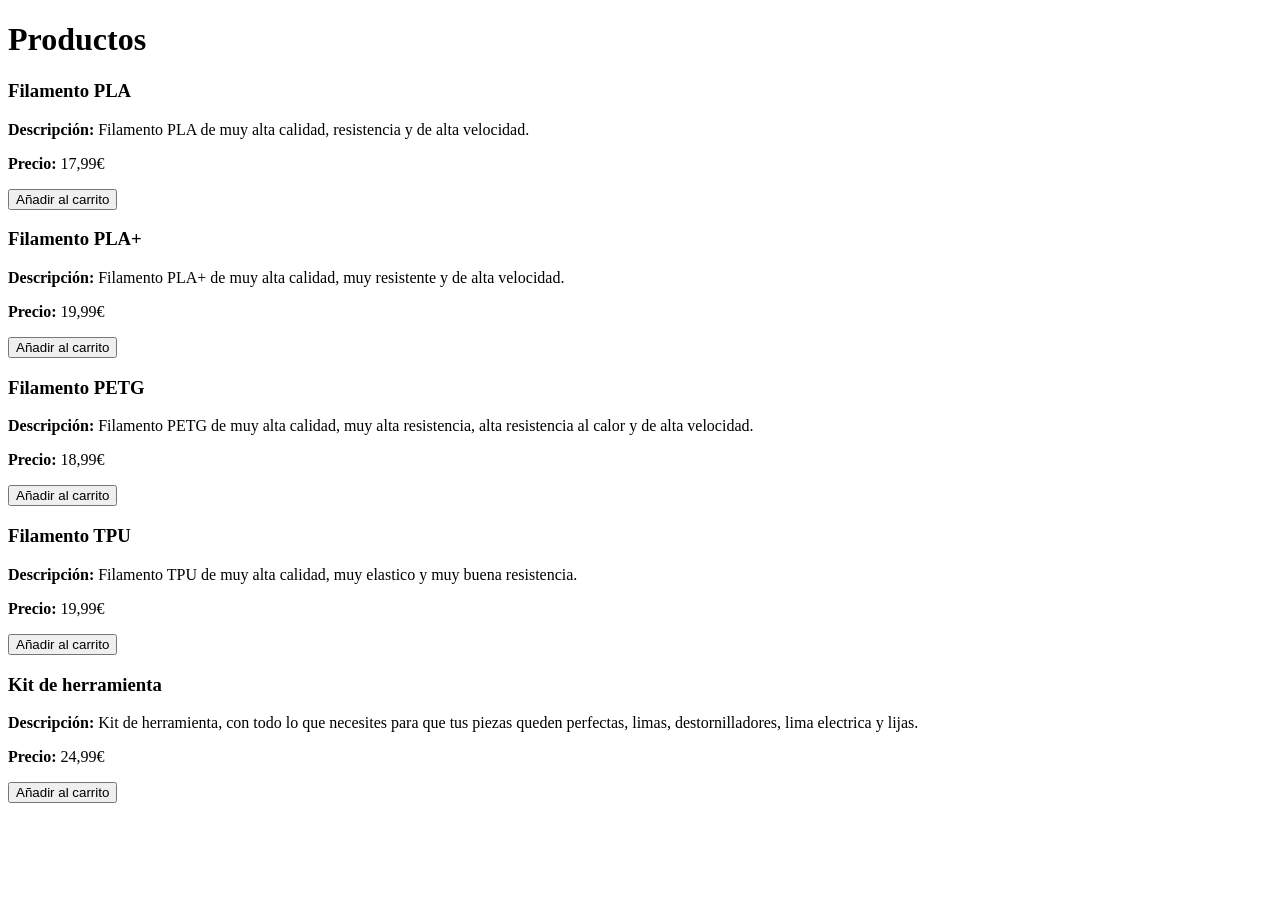
==== Productos.html @ 0c238cb5 "fyfhyfhgfhg" ====
<!DOCTYPE html>
<html>
  <head>
    <meta charset="UTF-8">
    <meta name="autor" content="Rubén Pedrazo, Jairo Carnicero, David Rodríguez">
    <meta lang="es">
  </head>
  
  <body>
    <h1>Productos</h1>
    <section class="producto">
        <h3>Filamento PLA</h3>
        <p><strong>Descripción:</strong> Filamento PLA de muy alta calidad, resistencia y de alta velocidad.</p>
        <p><strong>Precio:</strong> 17,99€</p>
        <button type="button">Añadir al carrito</button>
    </section>
    <section class="producto">
        <h3>Filamento PLA+</h3>
        <p><strong>Descripción:</strong> Filamento PLA+ de muy alta calidad, muy resistente y de alta velocidad.</p>
        <p><strong>Precio:</strong> 19,99€</p>
        <button type="button">Añadir al carrito</button>
    </section>
    <section class="producto">
        <h3>Filamento PETG</h3>
        <p><strong>Descripción:</strong> Filamento PETG de muy alta calidad, muy alta resistencia, alta resistencia al calor y de alta velocidad.</p>
        <p><strong>Precio:</strong> 18,99€</p>
        <button type="button">Añadir al carrito</button>
    </section>
    <section class="producto">
        <h3>Filamento TPU</h3>
        <p><strong>Descripción:</strong> Filamento TPU de muy alta calidad, muy elastico y muy buena resistencia.</p>
        <p><strong>Precio:</strong> 19,99€</p>
        <button type="button">Añadir al carrito</button>
    </section>
    <section class="producto">
        <h3>Kit de herramienta</h3>
        <p><strong>Descripción:</strong> Kit de herramienta, con todo lo que necesites para que tus piezas queden perfectas, limas, destornilladores, lima electrica y lijas.</p>
        <p><strong>Precio:</strong> 24,99€</p>
        <button type="button">Añadir al carrito</button>
    </section>
  </body>
</html>
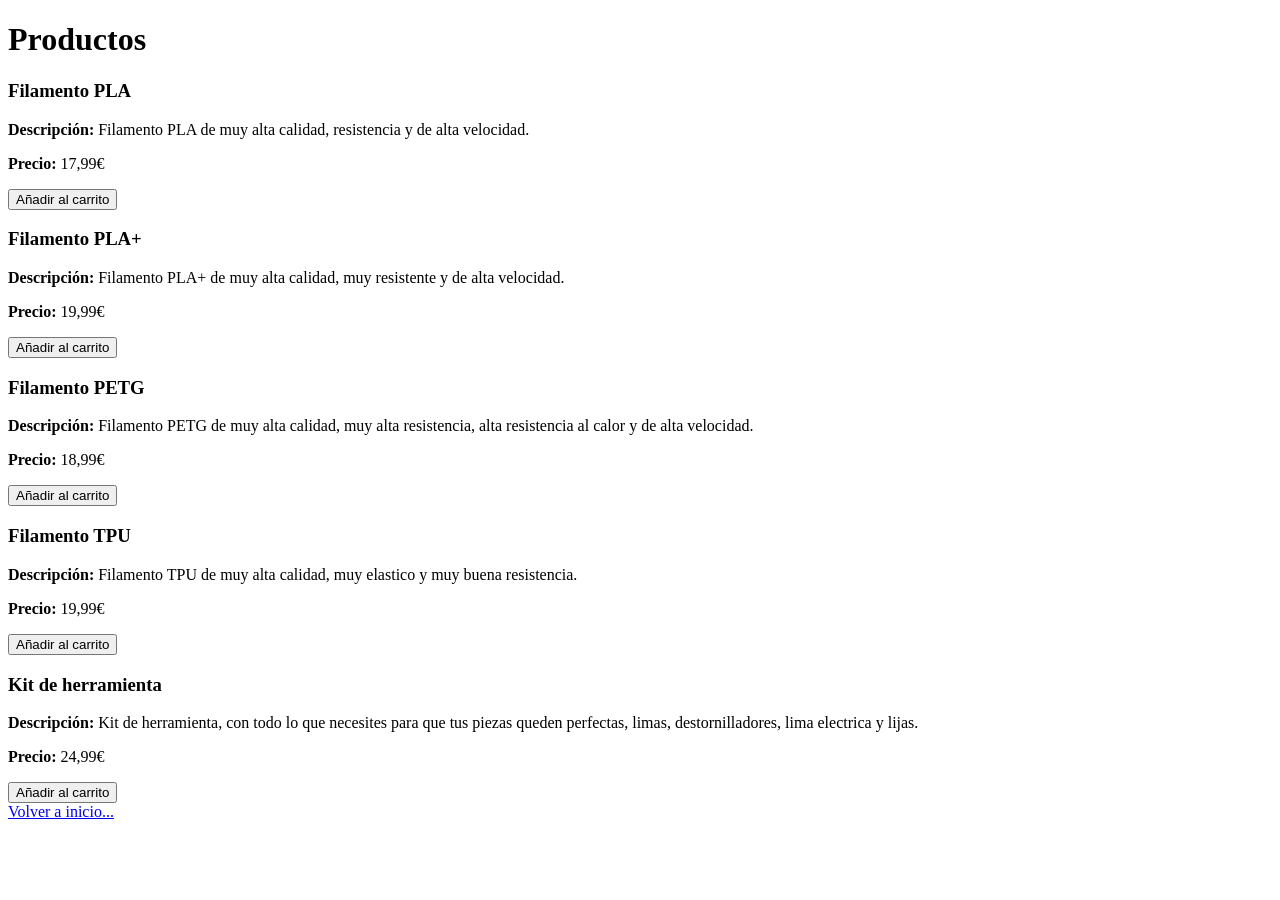
==== commit d4b1bed4: "Add link to return to home in Productos.html" ====
--- a/Productos.html
+++ b/Productos.html
@@ -38,5 +38,6 @@
         <p><strong>Precio:</strong> 24,99€</p>
         <button type="button">Añadir al carrito</button>
     </section>
+    <a href="index.html"  target="self">Volver a inicio...</a>
   </body>
 </html>
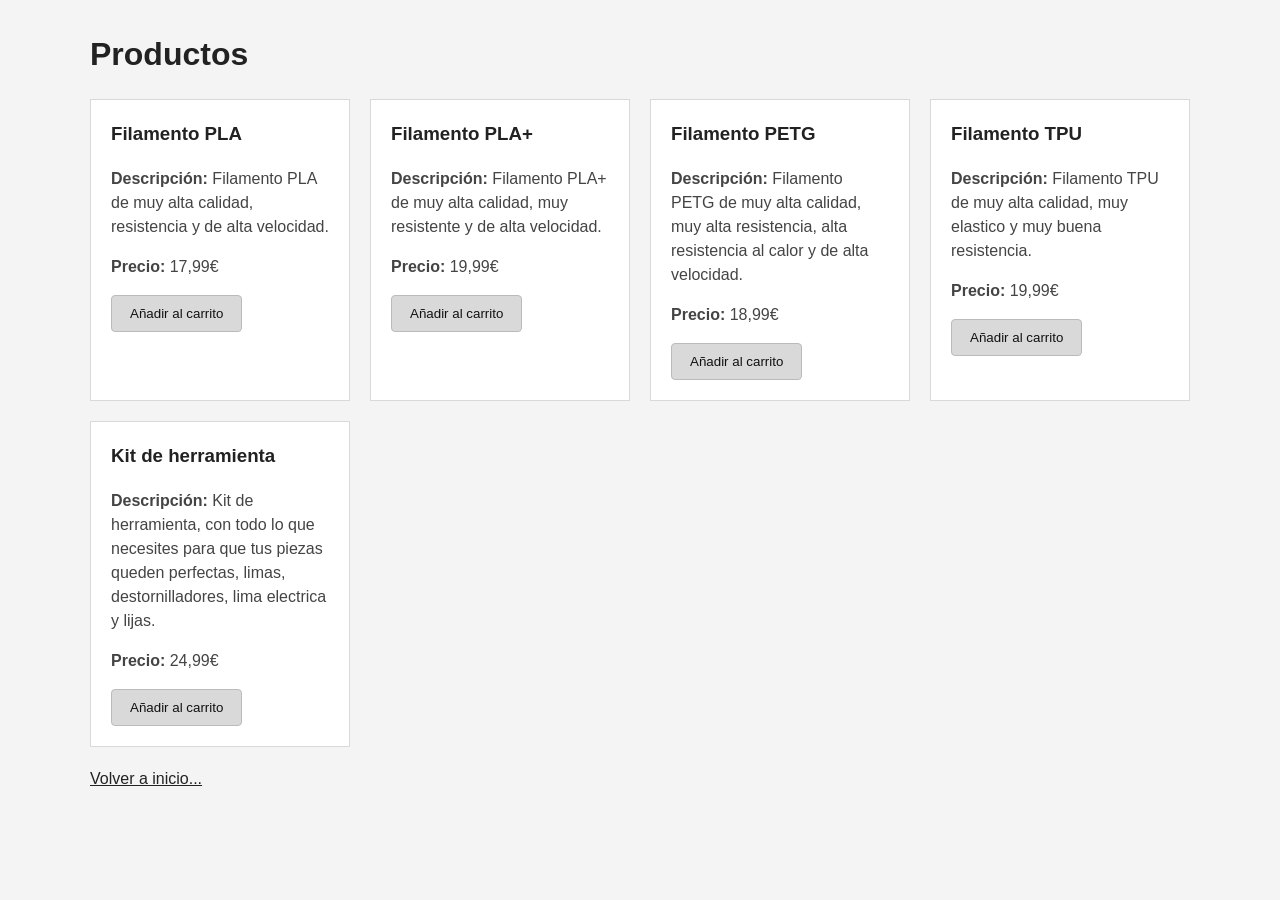
==== commit b819e860: "Añadiendo CSS a la web" ====
--- a/Productos.html
+++ b/Productos.html
@@ -1,43 +1,49 @@
 <!DOCTYPE html>
-<html>
+<html lang="es">
   <head>
     <meta charset="UTF-8">
+    <meta name="viewport" content="width=device-width, initial-scale=1">
     <meta name="autor" content="Rubén Pedrazo, Jairo Carnicero, David Rodríguez">
-    <meta lang="es">
+    <title>3D Shop | Productos</title>
+    <link rel="stylesheet" href="style.css">
   </head>
   
-  <body>
-    <h1>Productos</h1>
-    <section class="producto">
-        <h3>Filamento PLA</h3>
-        <p><strong>Descripción:</strong> Filamento PLA de muy alta calidad, resistencia y de alta velocidad.</p>
-        <p><strong>Precio:</strong> 17,99€</p>
-        <button type="button">Añadir al carrito</button>
-    </section>
-    <section class="producto">
-        <h3>Filamento PLA+</h3>
-        <p><strong>Descripción:</strong> Filamento PLA+ de muy alta calidad, muy resistente y de alta velocidad.</p>
-        <p><strong>Precio:</strong> 19,99€</p>
-        <button type="button">Añadir al carrito</button>
-    </section>
-    <section class="producto">
-        <h3>Filamento PETG</h3>
-        <p><strong>Descripción:</strong> Filamento PETG de muy alta calidad, muy alta resistencia, alta resistencia al calor y de alta velocidad.</p>
-        <p><strong>Precio:</strong> 18,99€</p>
-        <button type="button">Añadir al carrito</button>
-    </section>
-    <section class="producto">
-        <h3>Filamento TPU</h3>
-        <p><strong>Descripción:</strong> Filamento TPU de muy alta calidad, muy elastico y muy buena resistencia.</p>
-        <p><strong>Precio:</strong> 19,99€</p>
-        <button type="button">Añadir al carrito</button>
-    </section>
-    <section class="producto">
-        <h3>Kit de herramienta</h3>
-        <p><strong>Descripción:</strong> Kit de herramienta, con todo lo que necesites para que tus piezas queden perfectas, limas, destornilladores, lima electrica y lijas.</p>
-        <p><strong>Precio:</strong> 24,99€</p>
-        <button type="button">Añadir al carrito</button>
-    </section>
-    <a href="index.html"  target="self">Volver a inicio...</a>
+  <body class="catalog-page">
+    <main class="catalog-container">
+      <h1>Productos</h1>
+      <div class="products-grid">
+        <section class="producto">
+            <h3>Filamento PLA</h3>
+            <p><strong>Descripción:</strong> Filamento PLA de muy alta calidad, resistencia y de alta velocidad.</p>
+            <p><strong>Precio:</strong> 17,99€</p>
+            <button type="button" class="button">Añadir al carrito</button>
+        </section>
+        <section class="producto">
+            <h3>Filamento PLA+</h3>
+            <p><strong>Descripción:</strong> Filamento PLA+ de muy alta calidad, muy resistente y de alta velocidad.</p>
+            <p><strong>Precio:</strong> 19,99€</p>
+            <button type="button" class="button">Añadir al carrito</button>
+        </section>
+        <section class="producto">
+            <h3>Filamento PETG</h3>
+            <p><strong>Descripción:</strong> Filamento PETG de muy alta calidad, muy alta resistencia, alta resistencia al calor y de alta velocidad.</p>
+            <p><strong>Precio:</strong> 18,99€</p>
+            <button type="button" class="button">Añadir al carrito</button>
+        </section>
+        <section class="producto">
+            <h3>Filamento TPU</h3>
+            <p><strong>Descripción:</strong> Filamento TPU de muy alta calidad, muy elastico y muy buena resistencia.</p>
+            <p><strong>Precio:</strong> 19,99€</p>
+            <button type="button" class="button">Añadir al carrito</button>
+        </section>
+        <section class="producto">
+            <h3>Kit de herramienta</h3>
+            <p><strong>Descripción:</strong> Kit de herramienta, con todo lo que necesites para que tus piezas queden perfectas, limas, destornilladores, lima electrica y lijas.</p>
+            <p><strong>Precio:</strong> 24,99€</p>
+            <button type="button" class="button">Añadir al carrito</button>
+        </section>
+      </div>
+      <a href="index.html" class="back-link">Volver a inicio...</a>
+    </main>
   </body>
 </html>
--- a/style.css
+++ b/style.css
@@ -0,0 +1,152 @@
+body {
+  margin: 0;
+  font-family: Arial, sans-serif;
+  background: #f4f4f4;
+  color: #222;
+  line-height: 1.5;
+}
+
+* {
+  box-sizing: border-box;
+}
+
+header {
+  background: #eaeaea;
+  padding: 15px 30px;
+  border-bottom: 1px solid #ccc;
+  display: flex;
+  justify-content: center;
+  align-items: center;
+  gap: 20px;
+}
+
+header a {
+  color: #222;
+  text-decoration: none;
+  font-weight: bold;
+}
+
+nav {
+  display: flex;
+  gap: 20px;
+  align-items: center;
+  justify-content: center;
+}
+
+.site-header {
+  display: flex;
+  justify-content: center;
+  align-items: center;
+  gap: 25px;
+}
+
+.brand {
+  display: inline-block;
+  text-align: center;
+}
+
+main {
+  width: 90%;
+  max-width: 1000px;
+  margin: 0 auto;
+  padding: 30px 0;
+}
+
+#inicio {
+  display: grid;
+  grid-template-columns: 1fr 1fr;
+  align-items: center;
+  gap: 30px;
+  padding: 30px 0;
+}
+
+h1, h2, h3 {
+  margin-top: 0;
+  color: #222;
+}
+
+p {
+  color: #444;
+}
+
+.button,
+button {
+  display: inline-block;
+  background: #d9d9d9;
+  color: #111;
+  padding: 10px 18px;
+  border: 1px solid #bbb;
+  border-radius: 4px;
+  text-decoration: none;
+  cursor: pointer;
+}
+
+button:hover,
+.button:hover {
+  background: #cfcfcf;
+}
+
+img {
+  max-width: 100%;
+  display: block;
+  border: 1px solid #ddd;
+}
+
+form {
+  display: grid;
+  gap: 10px;
+  max-width: 500px;
+}
+
+input, textarea {
+  width: 100%;
+  padding: 10px;
+  border: 1px solid #bbb;
+  background: white;
+}
+
+.catalog-container {
+  width: 90%;
+  max-width: 1100px;
+  margin: 0 auto;
+  padding: 30px 0;
+}
+
+.products-grid {
+  display: grid;
+  grid-template-columns: repeat(auto-fit, minmax(220px, 1fr));
+  gap: 20px;
+}
+
+.producto {
+  background: white;
+  border: 1px solid #d9d9d9;
+  padding: 20px;
+}
+
+.back-link {
+  display: inline-block;
+  margin-top: 20px;
+  color: #222;
+}
+
+.site-footer {
+  background: #ececec;
+  padding: 20px;
+  text-align: center;
+  border-top: 1px solid #ccc;
+}
+
+@media (max-width: 768px) {
+  #inicio {
+    grid-template-columns: 1fr;
+  }
+
+  header {
+    padding: 12px 20px;
+  }
+
+  nav {
+    flex-wrap: wrap;
+  }
+}
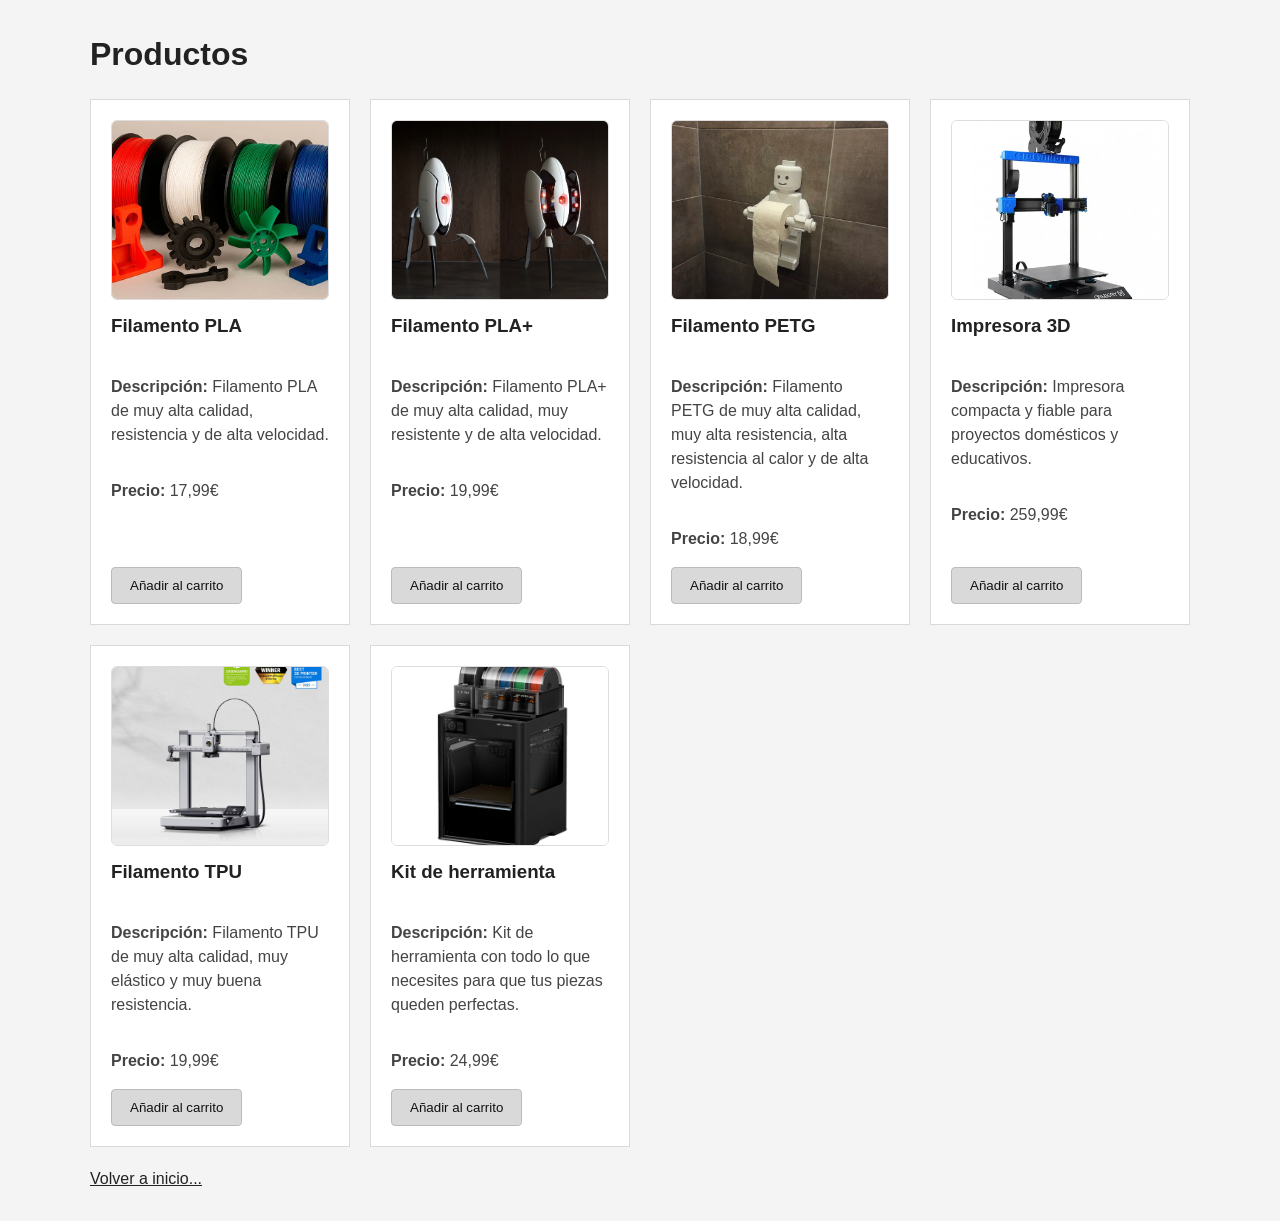
==== commit 9fc36209: "IMG" ====
--- a/Productos.html
+++ b/Productos.html
@@ -13,32 +13,44 @@
       <h1>Productos</h1>
       <div class="products-grid">
         <section class="producto">
+            <img src="frontend/img/Filamento.jpg" alt="Filamento PLA">
             <h3>Filamento PLA</h3>
             <p><strong>Descripción:</strong> Filamento PLA de muy alta calidad, resistencia y de alta velocidad.</p>
             <p><strong>Precio:</strong> 17,99€</p>
             <button type="button" class="button">Añadir al carrito</button>
         </section>
         <section class="producto">
+            <img src="frontend/img/Producto 1.jpg" alt="Filamento PLA+">
             <h3>Filamento PLA+</h3>
             <p><strong>Descripción:</strong> Filamento PLA+ de muy alta calidad, muy resistente y de alta velocidad.</p>
             <p><strong>Precio:</strong> 19,99€</p>
             <button type="button" class="button">Añadir al carrito</button>
         </section>
         <section class="producto">
+            <img src="frontend/img/Producto 2.jpg" alt="Filamento PETG">
             <h3>Filamento PETG</h3>
             <p><strong>Descripción:</strong> Filamento PETG de muy alta calidad, muy alta resistencia, alta resistencia al calor y de alta velocidad.</p>
             <p><strong>Precio:</strong> 18,99€</p>
             <button type="button" class="button">Añadir al carrito</button>
         </section>
         <section class="producto">
+            <img src="frontend/img/Impresora1.jpg" alt="Impresora 3D">
+            <h3>Impresora 3D</h3>
+            <p><strong>Descripción:</strong> Impresora compacta y fiable para proyectos domésticos y educativos.</p>
+            <p><strong>Precio:</strong> 259,99€</p>
+            <button type="button" class="button">Añadir al carrito</button>
+        </section>
+        <section class="producto">
+            <img src="frontend/img/Impresora2.jpg" alt="Filamento TPU">
             <h3>Filamento TPU</h3>
-            <p><strong>Descripción:</strong> Filamento TPU de muy alta calidad, muy elastico y muy buena resistencia.</p>
+            <p><strong>Descripción:</strong> Filamento TPU de muy alta calidad, muy elástico y muy buena resistencia.</p>
             <p><strong>Precio:</strong> 19,99€</p>
             <button type="button" class="button">Añadir al carrito</button>
         </section>
         <section class="producto">
+            <img src="frontend/img/Impresora3.jpg" alt="Kit de herramientas">
             <h3>Kit de herramienta</h3>
-            <p><strong>Descripción:</strong> Kit de herramienta, con todo lo que necesites para que tus piezas queden perfectas, limas, destornilladores, lima electrica y lijas.</p>
+            <p><strong>Descripción:</strong> Kit de herramienta con todo lo que necesites para que tus piezas queden perfectas.</p>
             <p><strong>Precio:</strong> 24,99€</p>
             <button type="button" class="button">Añadir al carrito</button>
         </section>
--- a/style.css
+++ b/style.css
@@ -92,6 +92,15 @@
   border: 1px solid #ddd;
 }
 
+.producto img {
+  width: 100%;
+  height: 180px;
+  object-fit: cover;
+  border-radius: 6px;
+  margin-bottom: 12px;
+  border: 1px solid #ddd;
+}
+
 form {
   display: grid;
   gap: 10px;
@@ -122,6 +131,17 @@
   background: white;
   border: 1px solid #d9d9d9;
   padding: 20px;
+  display: flex;
+  flex-direction: column;
+}
+
+.producto h3 {
+  margin-top: 0;
+}
+
+.producto .button {
+  margin-top: auto;
+  width: fit-content;
 }
 
 .back-link {
